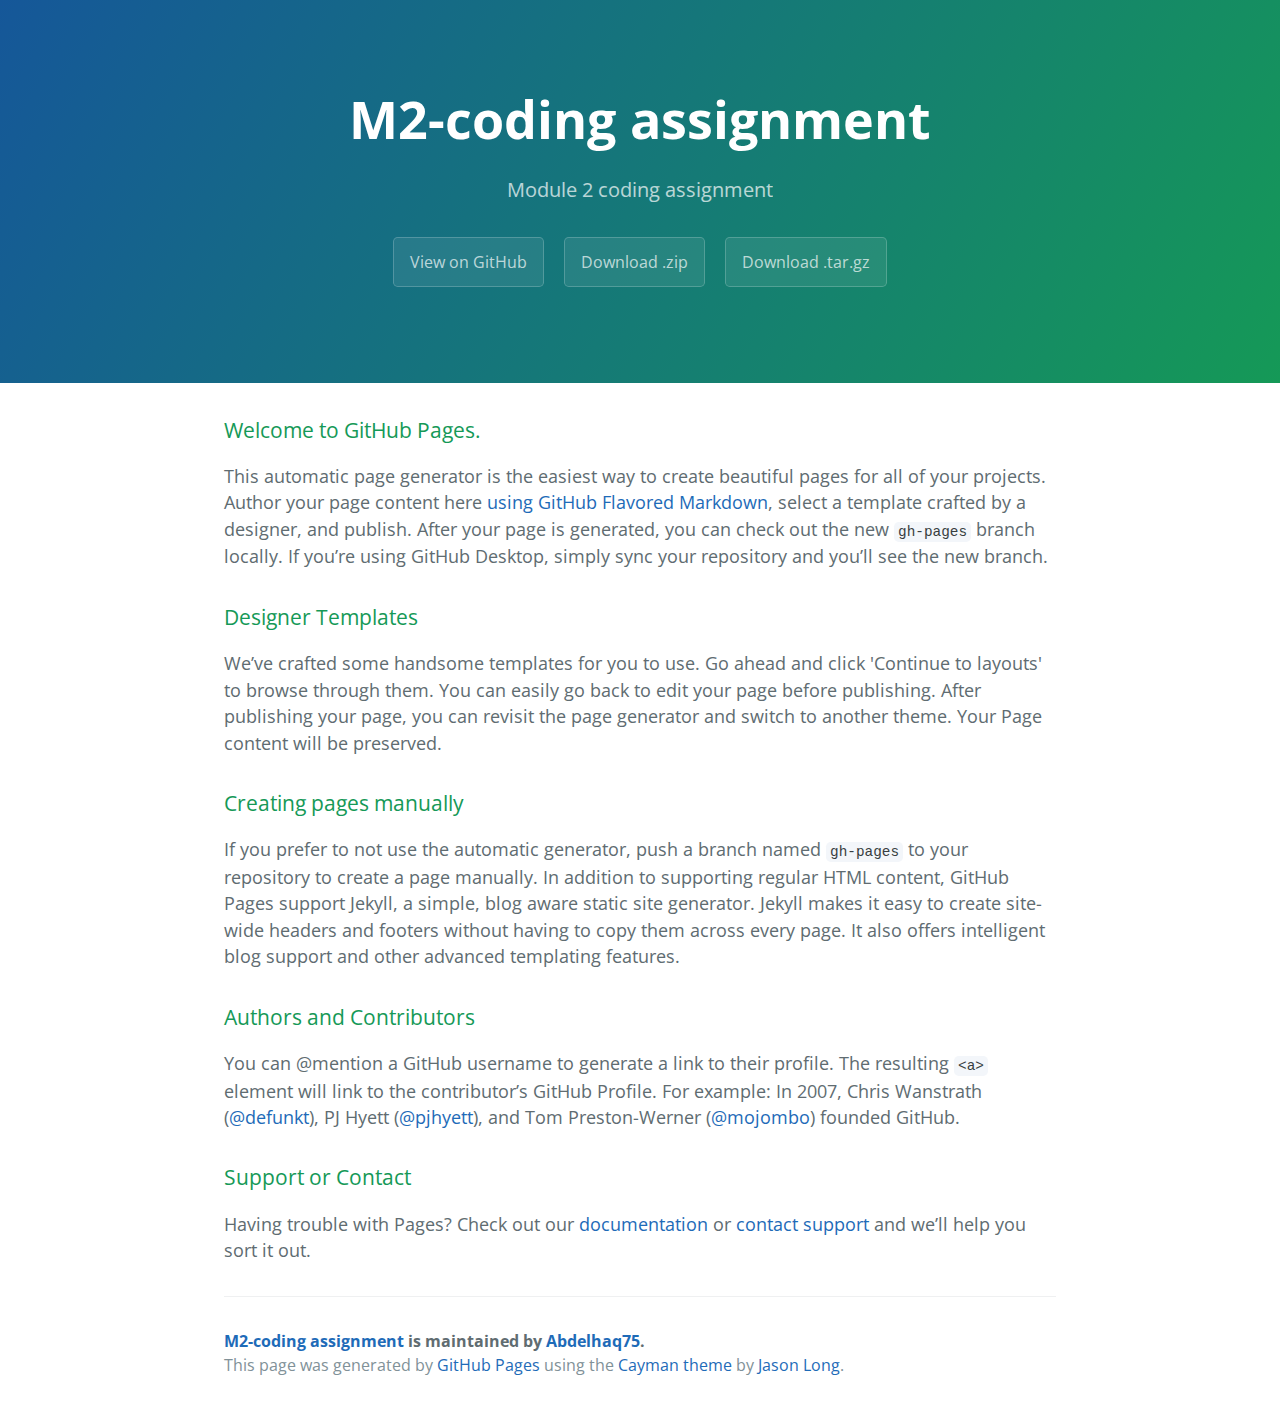
==== Module2-coding-assignment/index.html @ 711210eb "final version" ====
<!DOCTYPE html>
<html lang="en-us">
  <head>
    <meta charset="UTF-8">
    <title>M2-coding assignment by Abdelhaq75</title>
    <meta name="viewport" content="width=device-width, initial-scale=1">
    <link rel="stylesheet" type="text/css" href="stylesheets/normalize.css" media="screen">
    <link href='https://fonts.googleapis.com/css?family=Open+Sans:400,700' rel='stylesheet' type='text/css'>
    <link rel="stylesheet" type="text/css" href="stylesheets/stylesheet.css" media="screen">
    <link rel="stylesheet" type="text/css" href="stylesheets/github-light.css" media="screen">
  </head>
  <body>
    <section class="page-header">
      <h1 class="project-name">M2-coding assignment</h1>
      <h2 class="project-tagline">Module 2 coding assignment</h2>
      <a href="https://github.com/Abdelhaq75/M2-coding_assignment" class="btn">View on GitHub</a>
      <a href="https://github.com/Abdelhaq75/M2-coding_assignment/zipball/master" class="btn">Download .zip</a>
      <a href="https://github.com/Abdelhaq75/M2-coding_assignment/tarball/master" class="btn">Download .tar.gz</a>
    </section>

    <section class="main-content">
      <h3>
<a id="welcome-to-github-pages" class="anchor" href="#welcome-to-github-pages" aria-hidden="true"><span aria-hidden="true" class="octicon octicon-link"></span></a>Welcome to GitHub Pages.</h3>

<p>This automatic page generator is the easiest way to create beautiful pages for all of your projects. Author your page content here <a href="https://guides.github.com/features/mastering-markdown/">using GitHub Flavored Markdown</a>, select a template crafted by a designer, and publish. After your page is generated, you can check out the new <code>gh-pages</code> branch locally. If you’re using GitHub Desktop, simply sync your repository and you’ll see the new branch.</p>

<h3>
<a id="designer-templates" class="anchor" href="#designer-templates" aria-hidden="true"><span aria-hidden="true" class="octicon octicon-link"></span></a>Designer Templates</h3>

<p>We’ve crafted some handsome templates for you to use. Go ahead and click 'Continue to layouts' to browse through them. You can easily go back to edit your page before publishing. After publishing your page, you can revisit the page generator and switch to another theme. Your Page content will be preserved.</p>

<h3>
<a id="creating-pages-manually" class="anchor" href="#creating-pages-manually" aria-hidden="true"><span aria-hidden="true" class="octicon octicon-link"></span></a>Creating pages manually</h3>

<p>If you prefer to not use the automatic generator, push a branch named <code>gh-pages</code> to your repository to create a page manually. In addition to supporting regular HTML content, GitHub Pages support Jekyll, a simple, blog aware static site generator. Jekyll makes it easy to create site-wide headers and footers without having to copy them across every page. It also offers intelligent blog support and other advanced templating features.</p>

<h3>
<a id="authors-and-contributors" class="anchor" href="#authors-and-contributors" aria-hidden="true"><span aria-hidden="true" class="octicon octicon-link"></span></a>Authors and Contributors</h3>

<p>You can @mention a GitHub username to generate a link to their profile. The resulting <code>&lt;a&gt;</code> element will link to the contributor’s GitHub Profile. For example: In 2007, Chris Wanstrath (<a href="https://github.com/defunkt" class="user-mention">@defunkt</a>), PJ Hyett (<a href="https://github.com/pjhyett" class="user-mention">@pjhyett</a>), and Tom Preston-Werner (<a href="https://github.com/mojombo" class="user-mention">@mojombo</a>) founded GitHub.</p>

<h3>
<a id="support-or-contact" class="anchor" href="#support-or-contact" aria-hidden="true"><span aria-hidden="true" class="octicon octicon-link"></span></a>Support or Contact</h3>

<p>Having trouble with Pages? Check out our <a href="https://help.github.com/pages">documentation</a> or <a href="https://github.com/contact">contact support</a> and we’ll help you sort it out.</p>

      <footer class="site-footer">
        <span class="site-footer-owner"><a href="https://github.com/Abdelhaq75/M2-coding_assignment">M2-coding assignment</a> is maintained by <a href="https://github.com/Abdelhaq75">Abdelhaq75</a>.</span>

        <span class="site-footer-credits">This page was generated by <a href="https://pages.github.com">GitHub Pages</a> using the <a href="https://github.com/jasonlong/cayman-theme">Cayman theme</a> by <a href="https://twitter.com/jasonlong">Jason Long</a>.</span>
      </footer>

    </section>

  
  </body>
</html>
---- Module2-coding-assignment/stylesheets/stylesheet.css ----
* {
  box-sizing: border-box; }

body {
  padding: 0;
  margin: 0;
  font-family: "Open Sans", "Helvetica Neue", Helvetica, Arial, sans-serif;
  font-size: 16px;
  line-height: 1.5;
  color: #606c71; }

a {
  color: #1e6bb8;
  text-decoration: none; }
  a:hover {
    text-decoration: underline; }

.btn {
  display: inline-block;
  margin-bottom: 1rem;
  color: rgba(255, 255, 255, 0.7);
  background-color: rgba(255, 255, 255, 0.08);
  border-color: rgba(255, 255, 255, 0.2);
  border-style: solid;
  border-width: 1px;
  border-radius: 0.3rem;
  transition: color 0.2s, background-color 0.2s, border-color 0.2s; }
  .btn + .btn {
    margin-left: 1rem; }

.btn:hover {
  color: rgba(255, 255, 255, 0.8);
  text-decoration: none;
  background-color: rgba(255, 255, 255, 0.2);
  border-color: rgba(255, 255, 255, 0.3); }

@media screen and (min-width: 64em) {
  .btn {
    padding: 0.75rem 1rem; } }

@media screen and (min-width: 42em) and (max-width: 64em) {
  .btn {
    padding: 0.6rem 0.9rem;
    font-size: 0.9rem; } }

@media screen and (max-width: 42em) {
  .btn {
    display: block;
    width: 100%;
    padding: 0.75rem;
    font-size: 0.9rem; }
    .btn + .btn {
      margin-top: 1rem;
      margin-left: 0; } }

.page-header {
  color: #fff;
  text-align: center;
  background-color: #159957;
  background-image: linear-gradient(120deg, #155799, #159957); }

@media screen and (min-width: 64em) {
  .page-header {
    padding: 5rem 6rem; } }

@media screen and (min-width: 42em) and (max-width: 64em) {
  .page-header {
    padding: 3rem 4rem; } }

@media screen and (max-width: 42em) {
  .page-header {
    padding: 2rem 1rem; } }

.project-name {
  margin-top: 0;
  margin-bottom: 0.1rem; }

@media screen and (min-width: 64em) {
  .project-name {
    font-size: 3.25rem; } }

@media screen and (min-width: 42em) and (max-width: 64em) {
  .project-name {
    font-size: 2.25rem; } }

@media screen and (max-width: 42em) {
  .project-name {
    font-size: 1.75rem; } }

.project-tagline {
  margin-bottom: 2rem;
  font-weight: normal;
  opacity: 0.7; }

@media screen and (min-width: 64em) {
  .project-tagline {
    font-size: 1.25rem; } }

@media screen and (min-width: 42em) and (max-width: 64em) {
  .project-tagline {
    font-size: 1.15rem; } }

@media screen and (max-width: 42em) {
  .project-tagline {
    font-size: 1rem; } }

.main-content :first-child {
  margin-top: 0; }
.main-content img {
  max-width: 100%; }
.main-content h1, .main-content h2, .main-content h3, .main-content h4, .main-content h5, .main-content h6 {
  margin-top: 2rem;
  margin-bottom: 1rem;
  font-weight: normal;
  color: #159957; }
.main-content p {
  margin-bottom: 1em; }
.main-content code {
  padding: 2px 4px;
  font-family: Consolas, "Liberation Mono", Menlo, Courier, monospace;
  font-size: 0.9rem;
  color: #383e41;
  background-color: #f3f6fa;
  border-radius: 0.3rem; }
.main-content pre {
  padding: 0.8rem;
  margin-top: 0;
  margin-bottom: 1rem;
  font: 1rem Consolas, "Liberation Mono", Menlo, Courier, monospace;
  color: #567482;
  word-wrap: normal;
  background-color: #f3f6fa;
  border: solid 1px #dce6f0;
  border-radius: 0.3rem; }
  .main-content pre > code {
    padding: 0;
    margin: 0;
    font-size: 0.9rem;
    color: #567482;
    word-break: normal;
    white-space: pre;
    background: transparent;
    border: 0; }
.main-content .highlight {
  margin-bottom: 1rem; }
  .main-content .highlight pre {
    margin-bottom: 0;
    word-break: normal; }
.main-content .highlight pre, .main-content pre {
  padding: 0.8rem;
  overflow: auto;
  font-size: 0.9rem;
  line-height: 1.45;
  border-radius: 0.3rem; }
.main-content pre code, .main-content pre tt {
  display: inline;
  max-width: initial;
  padding: 0;
  margin: 0;
  overflow: initial;
  line-height: inherit;
  word-wrap: normal;
  background-color: transparent;
  border: 0; }
  .main-content pre code:before, .main-content pre code:after, .main-content pre tt:before, .main-content pre tt:after {
    content: normal; }
.main-content ul, .main-content ol {
  margin-top: 0; }
.main-content blockquote {
  padding: 0 1rem;
  margin-left: 0;
  color: #819198;
  border-left: 0.3rem solid #dce6f0; }
  .main-content blockquote > :first-child {
    margin-top: 0; }
  .main-content blockquote > :last-child {
    margin-bottom: 0; }
.main-content table {
  display: block;
  width: 100%;
  overflow: auto;
  word-break: normal;
  word-break: keep-all; }
  .main-content table th {
    font-weight: bold; }
  .main-content table th, .main-content table td {
    padding: 0.5rem 1rem;
    border: 1px solid #e9ebec; }
.main-content dl {
  padding: 0; }
  .main-content dl dt {
    padding: 0;
    margin-top: 1rem;
    font-size: 1rem;
    font-weight: bold; }
  .main-content dl dd {
    padding: 0;
    margin-bottom: 1rem; }
.main-content hr {
  height: 2px;
  padding: 0;
  margin: 1rem 0;
  background-color: #eff0f1;
  border: 0; }

@media screen and (min-width: 64em) {
  .main-content {
    max-width: 64rem;
    padding: 2rem 6rem;
    margin: 0 auto;
    font-size: 1.1rem; } }

@media screen and (min-width: 42em) and (max-width: 64em) {
  .main-content {
    padding: 2rem 4rem;
    font-size: 1.1rem; } }

@media screen and (max-width: 42em) {
  .main-content {
    padding: 2rem 1rem;
    font-size: 1rem; } }

.site-footer {
  padding-top: 2rem;
  margin-top: 2rem;
  border-top: solid 1px #eff0f1; }

.site-footer-owner {
  display: block;
  font-weight: bold; }

.site-footer-credits {
  color: #819198; }

@media screen and (min-width: 64em) {
  .site-footer {
    font-size: 1rem; } }

@media screen and (min-width: 42em) and (max-width: 64em) {
  .site-footer {
    font-size: 1rem; } }

@media screen and (max-width: 42em) {
  .site-footer {
    font-size: 0.9rem; } }
---- Module2-coding-assignment/stylesheets/github-light.css ----
/*
The MIT License (MIT)

Copyright (c) 2016 GitHub, Inc.

Permission is hereby granted, free of charge, to any person obtaining a copy
of this software and associated documentation files (the "Software"), to deal
in the Software without restriction, including without limitation the rights
to use, copy, modify, merge, publish, distribute, sublicense, and/or sell
copies of the Software, and to permit persons to whom the Software is
furnished to do so, subject to the following conditions:

The above copyright notice and this permission notice shall be included in all
copies or substantial portions of the Software.

THE SOFTWARE IS PROVIDED "AS IS", WITHOUT WARRANTY OF ANY KIND, EXPRESS OR
IMPLIED, INCLUDING BUT NOT LIMITED TO THE WARRANTIES OF MERCHANTABILITY,
FITNESS FOR A PARTICULAR PURPOSE AND NONINFRINGEMENT. IN NO EVENT SHALL THE
AUTHORS OR COPYRIGHT HOLDERS BE LIABLE FOR ANY CLAIM, DAMAGES OR OTHER
LIABILITY, WHETHER IN AN ACTION OF CONTRACT, TORT OR OTHERWISE, ARISING FROM,
OUT OF OR IN CONNECTION WITH THE SOFTWARE OR THE USE OR OTHER DEALINGS IN THE
SOFTWARE.

*/

.pl-c /* comment */ {
  color: #969896;
}

.pl-c1 /* constant, variable.other.constant, support, meta.property-name, support.constant, support.variable, meta.module-reference, markup.raw, meta.diff.header */,
.pl-s .pl-v /* string variable */ {
  color: #0086b3;
}

.pl-e /* entity */,
.pl-en /* entity.name */ {
  color: #795da3;
}

.pl-smi /* variable.parameter.function, storage.modifier.package, storage.modifier.import, storage.type.java, variable.other */,
.pl-s .pl-s1 /* string source */ {
  color: #333;
}

.pl-ent /* entity.name.tag */ {
  color: #63a35c;
}

.pl-k /* keyword, storage, storage.type */ {
  color: #a71d5d;
}

.pl-s /* string */,
.pl-pds /* punctuation.definition.string, string.regexp.character-class */,
.pl-s .pl-pse .pl-s1 /* string punctuation.section.embedded source */,
.pl-sr /* string.regexp */,
.pl-sr .pl-cce /* string.regexp constant.character.escape */,
.pl-sr .pl-sre /* string.regexp source.ruby.embedded */,
.pl-sr .pl-sra /* string.regexp string.regexp.arbitrary-repitition */ {
  color: #183691;
}

.pl-v /* variable */ {
  color: #ed6a43;
}

.pl-id /* invalid.deprecated */ {
  color: #b52a1d;
}

.pl-ii /* invalid.illegal */ {
  color: #f8f8f8;
  background-color: #b52a1d;
}

.pl-sr .pl-cce /* string.regexp constant.character.escape */ {
  font-weight: bold;
  color: #63a35c;
}

.pl-ml /* markup.list */ {
  color: #693a17;
}

.pl-mh /* markup.heading */,
.pl-mh .pl-en /* markup.heading entity.name */,
.pl-ms /* meta.separator */ {
  font-weight: bold;
  color: #1d3e81;
}

.pl-mq /* markup.quote */ {
  color: #008080;
}

.pl-mi /* markup.italic */ {
  font-style: italic;
  color: #333;
}

.pl-mb /* markup.bold */ {
  font-weight: bold;
  color: #333;
}

.pl-md /* markup.deleted, meta.diff.header.from-file */ {
  color: #bd2c00;
  background-color: #ffecec;
}

.pl-mi1 /* markup.inserted, meta.diff.header.to-file */ {
  color: #55a532;
  background-color: #eaffea;
}

.pl-mdr /* meta.diff.range */ {
  font-weight: bold;
  color: #795da3;
}

.pl-mo /* meta.output */ {
  color: #1d3e81;
}
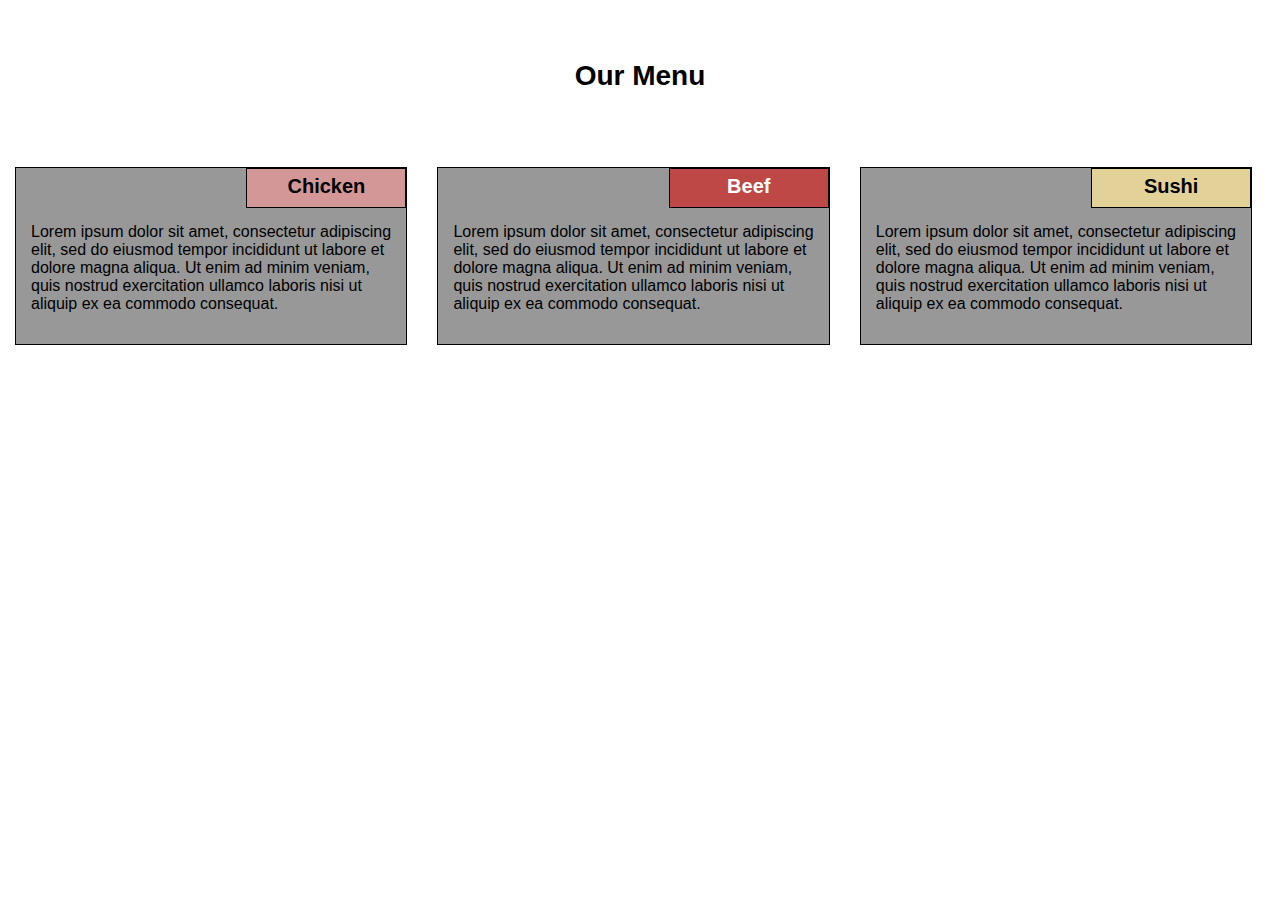
==== commit 1028ab41: "final version" ====
--- a/Module2-coding-assignment/index.html
+++ b/Module2-coding-assignment/index.html
@@ -1,57 +1,47 @@
 <!DOCTYPE html>
-<html lang="en-us">
-  <head>
-    <meta charset="UTF-8">
-    <title>M2-coding assignment by Abdelhaq75</title>
-    <meta name="viewport" content="width=device-width, initial-scale=1">
-    <link rel="stylesheet" type="text/css" href="stylesheets/normalize.css" media="screen">
-    <link href='https://fonts.googleapis.com/css?family=Open+Sans:400,700' rel='stylesheet' type='text/css'>
-    <link rel="stylesheet" type="text/css" href="stylesheets/stylesheet.css" media="screen">
-    <link rel="stylesheet" type="text/css" href="stylesheets/github-light.css" media="screen">
-  </head>
-  <body>
-    <section class="page-header">
-      <h1 class="project-name">M2-coding assignment</h1>
-      <h2 class="project-tagline">Module 2 coding assignment</h2>
-      <a href="https://github.com/Abdelhaq75/M2-coding_assignment" class="btn">View on GitHub</a>
-      <a href="https://github.com/Abdelhaq75/M2-coding_assignment/zipball/master" class="btn">Download .zip</a>
-      <a href="https://github.com/Abdelhaq75/M2-coding_assignment/tarball/master" class="btn">Download .tar.gz</a>
-    </section>
+<html lang="en">
+<head>
+	<meta charset="utf-8">
+	<meta name="viewport" content="width=device-width, initial-scale=1">
+	<title>Assignement Solution for Module 2</title>
+	<link rel="stylesheet" type="text/css" href="css/styles.css">
+</head>
+<body>
+	<div class="row title-box">
+		<h1>our menu</h1>
+	</div>
+	<div class="row">
+		<div class="col-lg-4 col-md-6 col-sm-12">
+			<div class="content-box">
+				<div id="chicken" class="section-title">
+					<h2>chicken</h2>
+				</div>
+				<p>
+				Lorem ipsum dolor sit amet, consectetur adipiscing elit, sed do eiusmod tempor incididunt ut labore et dolore magna aliqua. Ut enim ad minim veniam, quis nostrud exercitation ullamco laboris nisi ut aliquip ex ea commodo consequat.
+				</p>
+			</div>			
+		</div>
+		<div class="col-lg-4 col-md-6 col-sm-12">
+			<div class="content-box">
+				<div id="beef" class="section-title">
+					<h2>beef</h2>
+				</div>
+				<p>
+				Lorem ipsum dolor sit amet, consectetur adipiscing elit, sed do eiusmod tempor incididunt ut labore et dolore magna aliqua. Ut enim ad minim veniam, quis nostrud exercitation ullamco laboris nisi ut aliquip ex ea commodo consequat.
+				</p>
+			</div>
+		</div>
+		<div class="col-lg-4 col-md-12 col-sm-12">
+			<div class="content-box">
+				<div id="sushi" class="section-title">
+					<h2>sushi</h2>
+				</div>
+				<p>
+				Lorem ipsum dolor sit amet, consectetur adipiscing elit, sed do eiusmod tempor incididunt ut labore et dolore magna aliqua. Ut enim ad minim veniam, quis nostrud exercitation ullamco laboris nisi ut aliquip ex ea commodo consequat.
+				</p>
+			</div>
+		</div>
+	</div>
 
-    <section class="main-content">
-      <h3>
-<a id="welcome-to-github-pages" class="anchor" href="#welcome-to-github-pages" aria-hidden="true"><span aria-hidden="true" class="octicon octicon-link"></span></a>Welcome to GitHub Pages.</h3>
-
-<p>This automatic page generator is the easiest way to create beautiful pages for all of your projects. Author your page content here <a href="https://guides.github.com/features/mastering-markdown/">using GitHub Flavored Markdown</a>, select a template crafted by a designer, and publish. After your page is generated, you can check out the new <code>gh-pages</code> branch locally. If you’re using GitHub Desktop, simply sync your repository and you’ll see the new branch.</p>
-
-<h3>
-<a id="designer-templates" class="anchor" href="#designer-templates" aria-hidden="true"><span aria-hidden="true" class="octicon octicon-link"></span></a>Designer Templates</h3>
-
-<p>We’ve crafted some handsome templates for you to use. Go ahead and click 'Continue to layouts' to browse through them. You can easily go back to edit your page before publishing. After publishing your page, you can revisit the page generator and switch to another theme. Your Page content will be preserved.</p>
-
-<h3>
-<a id="creating-pages-manually" class="anchor" href="#creating-pages-manually" aria-hidden="true"><span aria-hidden="true" class="octicon octicon-link"></span></a>Creating pages manually</h3>
-
-<p>If you prefer to not use the automatic generator, push a branch named <code>gh-pages</code> to your repository to create a page manually. In addition to supporting regular HTML content, GitHub Pages support Jekyll, a simple, blog aware static site generator. Jekyll makes it easy to create site-wide headers and footers without having to copy them across every page. It also offers intelligent blog support and other advanced templating features.</p>
-
-<h3>
-<a id="authors-and-contributors" class="anchor" href="#authors-and-contributors" aria-hidden="true"><span aria-hidden="true" class="octicon octicon-link"></span></a>Authors and Contributors</h3>
-
-<p>You can @mention a GitHub username to generate a link to their profile. The resulting <code>&lt;a&gt;</code> element will link to the contributor’s GitHub Profile. For example: In 2007, Chris Wanstrath (<a href="https://github.com/defunkt" class="user-mention">@defunkt</a>), PJ Hyett (<a href="https://github.com/pjhyett" class="user-mention">@pjhyett</a>), and Tom Preston-Werner (<a href="https://github.com/mojombo" class="user-mention">@mojombo</a>) founded GitHub.</p>
-
-<h3>
-<a id="support-or-contact" class="anchor" href="#support-or-contact" aria-hidden="true"><span aria-hidden="true" class="octicon octicon-link"></span></a>Support or Contact</h3>
-
-<p>Having trouble with Pages? Check out our <a href="https://help.github.com/pages">documentation</a> or <a href="https://github.com/contact">contact support</a> and we’ll help you sort it out.</p>
-
-      <footer class="site-footer">
-        <span class="site-footer-owner"><a href="https://github.com/Abdelhaq75/M2-coding_assignment">M2-coding assignment</a> is maintained by <a href="https://github.com/Abdelhaq75">Abdelhaq75</a>.</span>
-
-        <span class="site-footer-credits">This page was generated by <a href="https://pages.github.com">GitHub Pages</a> using the <a href="https://github.com/jasonlong/cayman-theme">Cayman theme</a> by <a href="https://twitter.com/jasonlong">Jason Long</a>.</span>
-      </footer>
-
-    </section>
-
-  
-  </body>
-</html>
+</body>
+</html>--- a/Module2-coding-assignment/css/styles.css
+++ b/Module2-coding-assignment/css/styles.css
@@ -0,0 +1,202 @@
+*	{
+	box-sizing: border-box;
+}
+
+body	{
+	margin: 0px;
+    padding: 0px;
+    font-family: Verdana, Helvetica, Arial, sans-serif; 
+}
+
+h1, h2	{
+	text-transform: capitalize;
+}
+
+h1	{
+	font-size: 1.75em;
+}
+
+h2	{
+	position: relative;
+	bottom: 11px;
+	font-size: 1.25em;
+}
+
+p 	{
+	clear: right;
+	padding: 15px;
+}
+
+.title-box	{
+	margin: 60px 0 60px 0;
+	text-align: center;
+}
+
+.section-title	{
+    float: right;
+    width: 160px;
+    height: 40px;
+    border: 1px solid black;
+    text-align: center;
+}
+
+.content-box 	{
+	background-color: #989898;
+	margin: 15px;
+	border: 1px solid black;
+}
+
+#chicken	{
+	background-color: #D39797;	
+}
+
+#beef	{
+	background-color: #BE4846;
+	color: #fff;
+}
+
+#sushi	{
+	background-color: #E3D297;
+}
+
+/*Responsive Framework*/
+
+
+.row	{
+	width: 100%;
+}
+
+/*======Large screen devices======*/
+@media	(min-width: 992px)	{
+	.col-lg-1, .col-lg-2, .col-lg-3, .col-lg-4, .col-lg-5, .col-lg-6, 
+	.col-lg-7, .col-lg-8, .col-lg-9, .col-lg-10, .col-lg-11, .col-lg-12	{
+	float: left;
+}
+
+	.col-lg-1	{
+		width: 8.33%;
+	} 
+	.col-lg-2	{
+		width: 16.66%;
+	}
+	.col-lg-3	{
+		width: 25%;
+	} 
+	.col-lg-4	{
+		width: 33%;
+	} 
+	.col-lg-5	{
+		width: 41.66%;
+	} 
+	.col-lg-6	{
+		width: 50%;
+	} 
+	.col-lg-7	{
+		width: 58.33%;
+	} 
+	.col-lg-8	{
+		width: 66.66%;
+	} 
+	.col-lg-9	{
+		width: 74.99%;
+	} 
+	.col-lg-10	{
+		width: 83.33%;
+	} 
+	.col-lg-11	{
+		width: 91.66%;
+	} 
+	.col-lg-12	{
+		width: 100%;
+	} 
+}
+
+/*======Medium screen devices======*/
+@media	(min-width: 768px) and (max-width: 991px)	{
+	.col-md-1, .col-md-2, .col-md-3, .col-md-4, .col-md-5, .col-md-6, 
+	.col-md-7, .col-md-8, .col-md-9, .col-md-10, .col-md-11, .col-md-12	{
+	float: left;
+}
+	
+	.col-md-1	{
+		width: 8.33%;
+	} 
+	.col-md-2	{
+		width: 16.66%;
+	}
+	.col-md-3	{
+		width: 25%;
+	} 
+	.col-md-4	{
+		width: 33%;
+	} 
+	.col-md-5	{
+		width: 41.66%;
+	} 
+	.col-md-6	{
+		width: 50%;
+	} 
+	.col-md-7	{
+		width: 58.33%;
+	} 
+	.col-md-8	{
+		width: 66.66%;
+	} 
+	.col-md-9	{
+		width: 74.99%;
+	} 
+	.col-md-10	{
+		width: 83.33%;
+	} 
+	.col-md-11	{
+		width: 91.66%;
+	} 
+	.col-md-12	{
+		width: 100%;
+	} 
+}
+
+/*======Small screen devices=====*/
+@media	(max-width: 767px)	{
+	.col-sm-1, .col-sm-2, .col-sm-3, .col-sm-4, .col-sm-5, .col-sm-6, 
+	.col-sm-7, .col-sm-8, .col-sm-9, .col-sm-10, .col-sm-11, .col-sm-12	{
+	float: left;
+}
+	
+	.col-sm-1	{
+		width: 8.33%;
+	} 
+	.col-sm-2	{
+		width: 16.66%;
+	}
+	.col-sm-3	{
+		width: 25%;
+	} 
+	.col-sm-4	{
+		width: 33%;
+	} 
+	.col-sm-5	{
+		width: 41.66%;
+	} 
+	.col-sm-6	{
+		width: 50%;
+	} 
+	.col-sm-7	{
+		width: 58.33%;
+	} 
+	.col-sm-8	{
+		width: 66.66%;
+	} 
+	.col-sm-9	{
+		width: 74.99%;
+	} 
+	.col-sm-10	{
+		width: 83.33%;
+	} 
+	.col-sm-11	{
+		width: 91.66%;
+	} 
+	.col-sm-12	{
+		width: 100%;
+	} 
+}